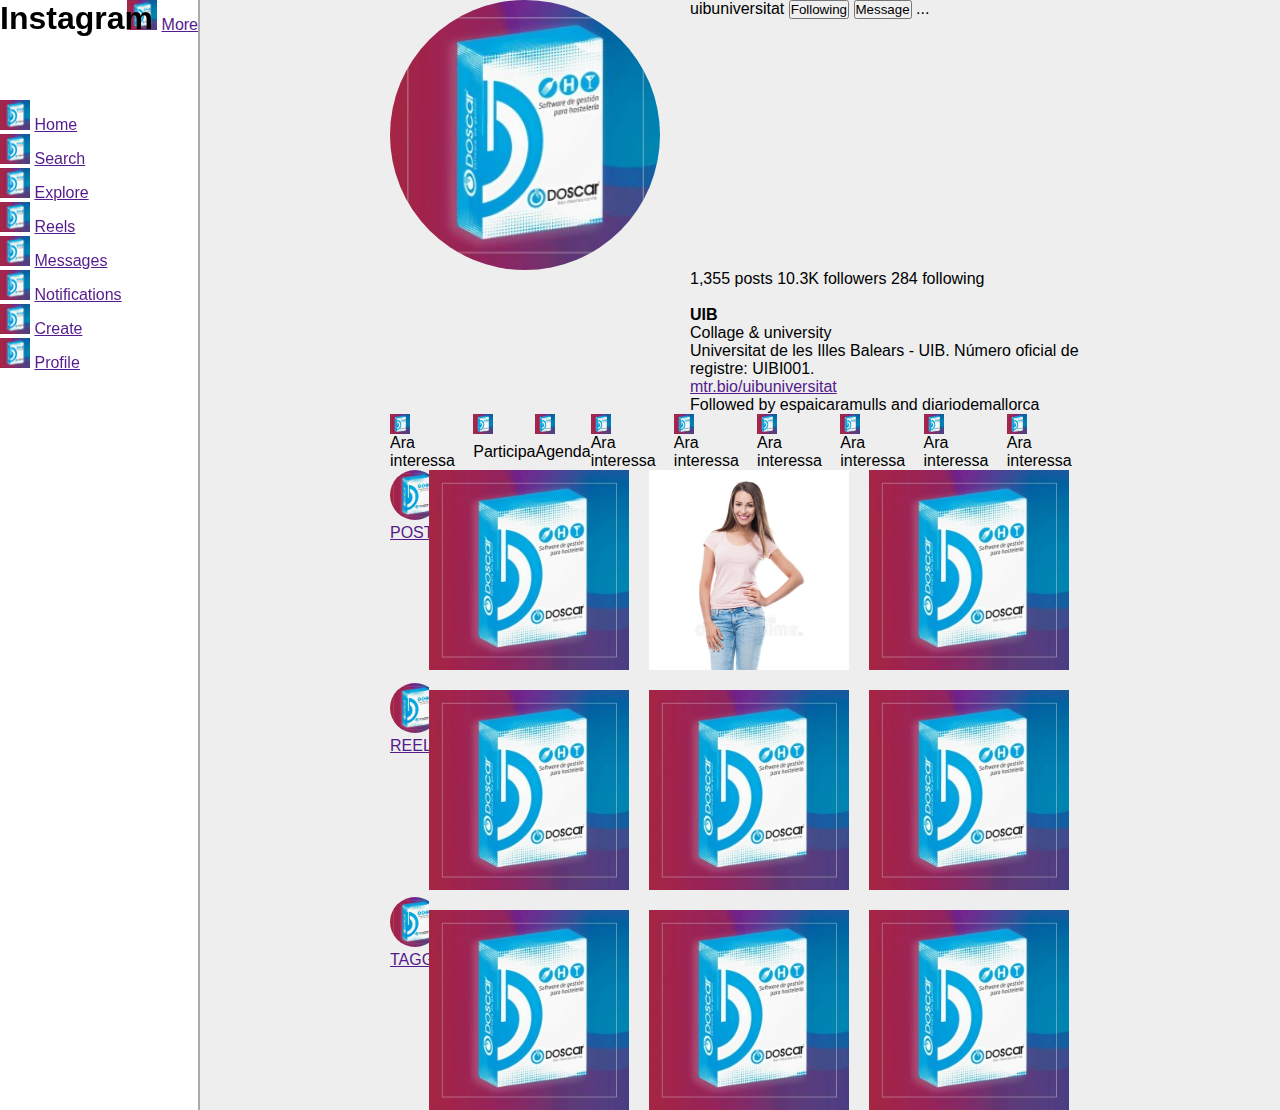
==== instagram/index.html @ e41d657c "Trabajo de instagram" ====
<!DOCTYPE html>
<html lang="en">

<head>
    <meta charset="UTF-8">
    <meta http-equiv="X-UA-Compatible" content="IE=edge">
    <meta name="viewport" content="width=device-width, initial-scale=1.0">
    <title>Document</title>
    <link rel="stylesheet" href="general.css">
    
</head>

<body>
    <aside>
        <h1>Instagram</h1>
        <nav>
            <ul>
                <li>
                    <img src="prosicar - doscar bar restaurante version completa.jpg" alt="logo home">
                    <a href="">Home</a>
                </li>
                <li>
                    <img src="prosicar - doscar bar restaurante version completa.jpg" alt="logo search">
                    <a href="">Search</a>
                </li>
                <li>
                    <img src="prosicar - doscar bar restaurante version completa.jpg" alt="logo explore">
                    <a href="">Explore</a>
                </li>
                <li>
                    <img src="prosicar - doscar bar restaurante version completa.jpg" alt="logo reels">
                    <a href="">Reels</a>
                </li>
                <li>
                    <img src="prosicar - doscar bar restaurante version completa.jpg" alt="logo messages">
                    <a href="">Messages</a>
                </li>
                <li>
                    <img src="prosicar - doscar bar restaurante version completa.jpg" alt="logo notifications">
                    <a href="">Notifications</a>
                </li>
                <li>
                    <img src="prosicar - doscar bar restaurante version completa.jpg" alt="logo create">
                    <a href="">Create</a>
                </li>
                <li>
                    <img src="prosicar - doscar bar restaurante version completa.jpg" alt="logo profile">
                    <a href="">Profile</a>
                </li>
            </ul>
        </nav>
        <div>
            <img src="prosicar - doscar bar restaurante version completa.jpg" alt="logo home">
            <a href="">More</a>
        </div>
    </aside>

    <main>
        <header>

            <img src="prosicar - doscar bar restaurante version completa.jpg" alt="logo">

            <div>
                <span>uibuniversitat</span>
                <button>Following</button>
                <button>Message</button>
                <span>...</span>
            </div>

            <div>
                <span>1,355 posts</span>
                <span>10.3K followers</span>
                <span>284 following</span>
            </div>

            <div>
                <br>
                <strong>UIB</strong>
                <p>Collage & university</p>
                <p>
                    Universitat de les Illes Balears - UIB. Número oficial de registre: UIBI001.<br><a
                        href="">mtr.bio/uibuniversitat</a>
                </p>
            </div>
            <div>
                <p>Followed by espaicaramulls and diariodemallorca</p>
            </div>

            <div>
                <div>
                    <img src="prosicar - doscar bar restaurante version completa.jpg" alt="imagen1">
                    <span>Ara interessa</span>
                </div>
                <div>
                    <img src="prosicar - doscar bar restaurante version completa.jpg" alt="imagen2">
                    <span>Participa</span>
                </div>
                <div>
                    <img src="prosicar - doscar bar restaurante version completa.jpg" alt="imagen3">
                    <span>Agenda</span>
                </div>
                <div>
                    <img src="prosicar - doscar bar restaurante version completa.jpg" alt="imagen1">
                    <span>Ara interessa</span>
                </div>
                <div>
                    <img src="prosicar - doscar bar restaurante version completa.jpg" alt="imagen1">
                    <span>Ara interessa</span>
                </div>
                <div>
                    <img src="prosicar - doscar bar restaurante version completa.jpg" alt="imagen1">
                    <span>Ara interessa</span>
                </div>
                <div>
                    <img src="prosicar - doscar bar restaurante version completa.jpg" alt="imagen1">
                    <span>Ara interessa</span>
                </div>
                <div>
                    <img src="prosicar - doscar bar restaurante version completa.jpg" alt="imagen1">
                    <span>Ara interessa</span>
                </div>
                <div>
                    <img src="prosicar - doscar bar restaurante version completa.jpg" alt="imagen1">
                    <span>Ara interessa</span>
                </div>
            </div>

        </header>

        <div>
            <div>
                <a href=""><img src="prosicar - doscar bar restaurante version completa.jpg" alt="posts">POSTS</a>
                <a href=""><img src="prosicar - doscar bar restaurante version completa.jpg" alt="reels">REELS</a>
                <a href=""><img src="prosicar - doscar bar restaurante version completa.jpg" alt="tagged">TAGGED</a>
            </div>
            <div>
                <img src="prosicar - doscar bar restaurante version completa.jpg" alt="foto1">
                <img src="mujer.jpg" alt="foto2">
                <img src="prosicar - doscar bar restaurante version completa.jpg" alt="foto3">
                <img src="prosicar - doscar bar restaurante version completa.jpg" alt="foto4">
                <img src="prosicar - doscar bar restaurante version completa.jpg" alt="foto5">
                <img src="prosicar - doscar bar restaurante version completa.jpg" alt="foto6">
                <img src="prosicar - doscar bar restaurante version completa.jpg" alt="foto7">
                <img src="prosicar - doscar bar restaurante version completa.jpg" alt="foto8">
                <img src="prosicar - doscar bar restaurante version completa.jpg" alt="foto9">
            </div>
        </div>

    </main>
</body>

</html>
---- instagram/general.css ----
* {
    margin: 0;
    padding: 0;
    box-sizing: border-box;
}

body {

    display: grid;
    grid-template-columns: 200px auto 700px auto;
    grid-template-rows: auto;

    font-family: 'Roboto', sans-serif;
    background-color: #EEEEEE;

    height: 100%;
    

}

body main {

    overflow: scroll;

}

body aside {

    height: 100%;

}

main header {

    display: grid;
    grid-template-columns: 300px auto;
    grid-template-rows: auto auto auto auto;

}

main header > img {

    width: 90%;
    border-radius: 50%;
    grid-template-columns: 1 / 2;
    grid-template-rows: 1 / 5;

}

main header > div:nth-child(2) {

    grid-column: 2 / 3;
    grid-row: 1 / 2;

}

main header > div:nth-child(3) {

    grid-column: 2 / 3;
    grid-row: 2 / 3;

}

main header > div:nth-child(4) {

    grid-column: 2 / 3;
    grid-row: 3 / 4;

}

main header > div:nth-child(5) {

    grid-column: 2 / 3;
    grid-row: 4 / 5;

}

main header > div:nth-child(6) {

    grid-column: 1 / 3;
    grid-row: 5 / 6;

    display: flex;
    flex-direction: row;

}




aside {

    grid-column: 1 / 2;
    grid-row: 1 / 2;

}


main {

    display: grid;
    width: 700px;
    justify-content: center;
    grid-column: 3 / 4;
    grid-row: 1 / 2;


}


@font-face {
    font-family: 'Roboto';
    src: url("/Roboto/Roboto-Regular.ttf")
}


/*Stories*/
main > div:nth-child(2) {

    display: flex;
    overflow: hidden;

}

main > div:nth-child(2) > div:nth-child(1) {

    display: grid;
    grid-template-columns: auto;
    grid-template-rows: auto auto;
    overflow: hidden;

}

main > div:nth-child(2) > div:nth-child(1) img {

    width: 50px;
    height: 50px;
    border-radius: 50%;

}


/* POSTS - REELS -TAGGED */
main header > div:nth-child(6) img {

    display: flex;
    width: 20px;
    height: 20px;

}

main header > div:nth-child(6) > div {

    display: flex;
    flex-wrap: wrap;

}

/*Fotos*/
main > div > div:nth-child(2) img {

    width: 200px;
    height: 200px;
    background: black;
    object-fit: cover;
    object-position: top;

}

main > div > div:nth-child(2) {

    display: flex;
    flex-wrap: wrap;
    gap: 20px;

}

/*Menú*/
aside {

    background-color: #FFFFFF;
    border-right: solid 2px #AAAAAA;

}

aside img {

    width: 30px;
    height: 30px;

}

/*cambiar*/
aside > div {

    justify-self: flex-end;

}

aside > h1 {

    position: fixed;

}

aside > nav {

    position: fixed;
    top: 100px;

}

/*
aside {

    position: fixed;
    top: 0;
    left: 0;
    width: 200px;
    height: 100%;

    display: flex;
    flex-direction: column;

}
*/

/*MEDIA*/
@media only screen and (max-width: 600px){
    body {

        background-color: grey;

    }
}
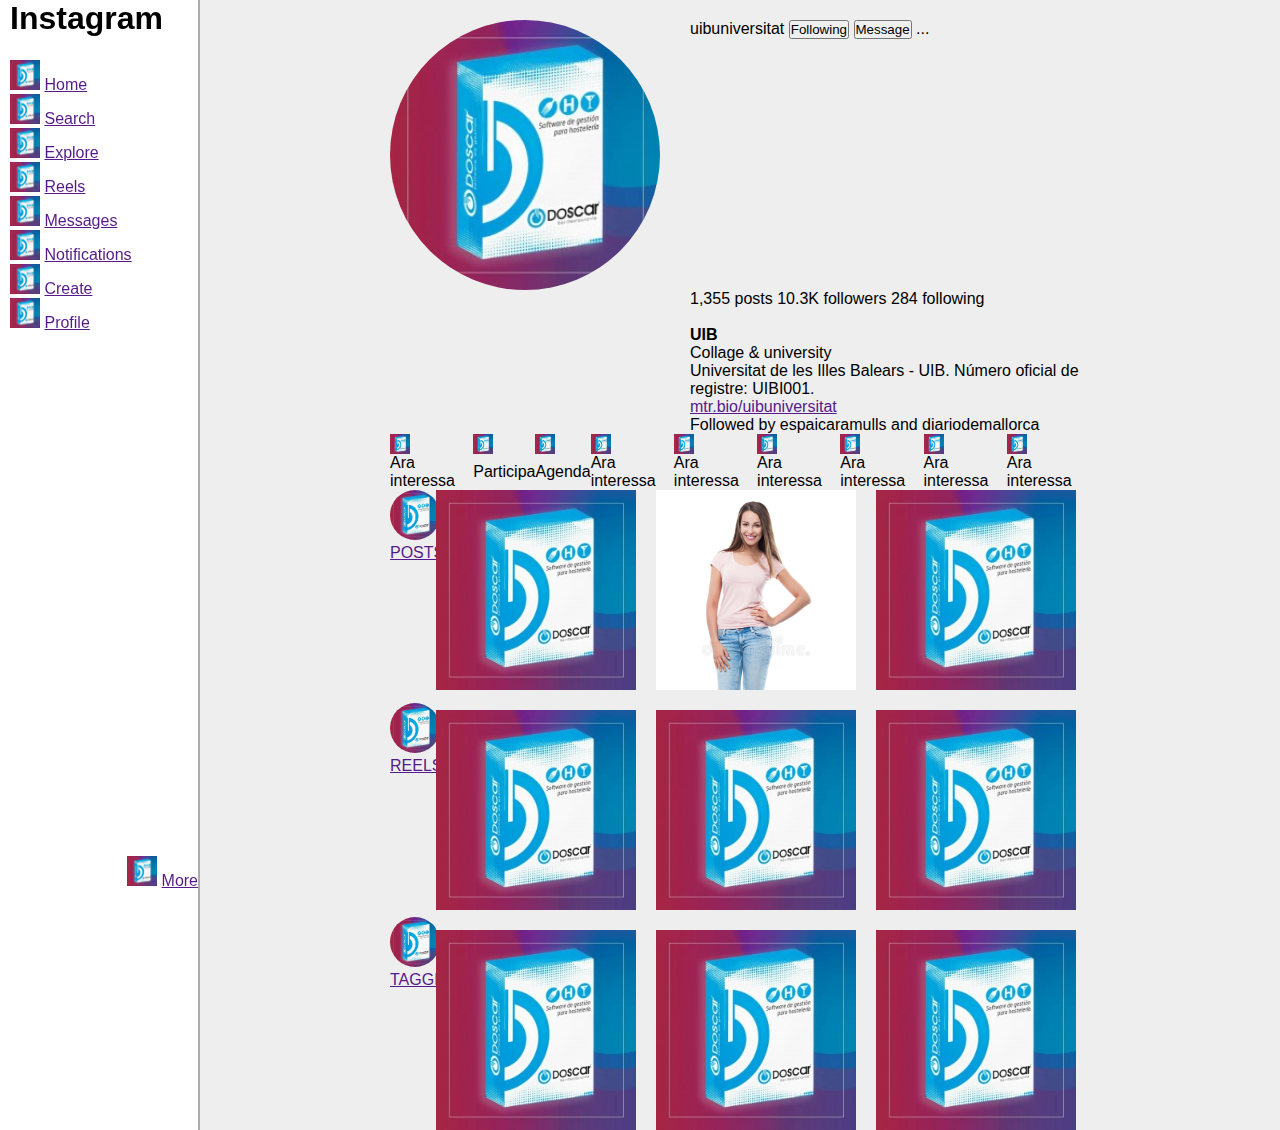
==== commit 12b3c1f6: "Actualización" ====
--- a/instagram/index.html
+++ b/instagram/index.html
@@ -4,7 +4,6 @@
 <head>
     <meta charset="UTF-8">
     <meta http-equiv="X-UA-Compatible" content="IE=edge">
-    <meta name="viewport" content="width=device-width, initial-scale=1.0">
     <title>Document</title>
     <link rel="stylesheet" href="general.css">
     
@@ -146,6 +145,31 @@
             </div>
         </div>
 
+
+
+        <!--
+
+        <div>
+            <div>
+                <a href=""><img src="prosicar - doscar bar restaurante version completa.jpg" alt="posts">POSTS</a>
+                <a href=""><img src="prosicar - doscar bar restaurante version completa.jpg" alt="reels">REELS</a>
+                <a href=""><img src="prosicar - doscar bar restaurante version completa.jpg" alt="tagged">TAGGED</a>
+            </div>
+            <div>
+                <img src="prosicar - doscar bar restaurante version completa.jpg" alt="foto1">
+                <img src="mujer.jpg" alt="foto2">
+                <img src="prosicar - doscar bar restaurante version completa.jpg" alt="foto3">
+                <img src="prosicar - doscar bar restaurante version completa.jpg" alt="foto4">
+                <img src="prosicar - doscar bar restaurante version completa.jpg" alt="foto5">
+                <img src="prosicar - doscar bar restaurante version completa.jpg" alt="foto6">
+                <img src="prosicar - doscar bar restaurante version completa.jpg" alt="foto7">
+                <img src="prosicar - doscar bar restaurante version completa.jpg" alt="foto8">
+                <img src="prosicar - doscar bar restaurante version completa.jpg" alt="foto9">
+            </div>
+        </div>
+
+        -->
+
     </main>
 </body>
 
--- a/instagram/general.css
+++ b/instagram/general.css
@@ -18,15 +18,26 @@
 
 }
 
+/*
 body main {
 
     overflow: scroll;
 
 }
-
+*/
+/*
 body aside {
 
     height: 100%;
+
+}
+*/
+
+/* HEADER */
+
+header {
+
+    margin-top: 20px;
 
 }
 
@@ -47,6 +58,15 @@
 
 }
 
+/* LATERAL */
+aside {
+
+    grid-column: 1 / 2;
+    grid-row: 1 / 2;
+
+}
+
+/* HEADER */
 main header > div:nth-child(2) {
 
     grid-column: 2 / 3;
@@ -85,17 +105,7 @@
 
 }
 
-
-
-
-aside {
-
-    grid-column: 1 / 2;
-    grid-row: 1 / 2;
-
-}
-
-
+/* MENÚ */
 main {
 
     display: grid;
@@ -107,14 +117,7 @@
 
 }
 
-
-@font-face {
-    font-family: 'Roboto';
-    src: url("/Roboto/Roboto-Regular.ttf")
-}
-
-
-/*Stories*/
+/*  POSTS - REELS -TAGGED  */
 main > div:nth-child(2) {
 
     display: flex;
@@ -135,12 +138,13 @@
 
     width: 50px;
     height: 50px;
+    margin-right: 20px;
     border-radius: 50%;
 
 }
 
 
-/* POSTS - REELS -TAGGED */
+/* STORIES */
 main header > div:nth-child(6) img {
 
     display: flex;
@@ -165,6 +169,9 @@
     object-fit: cover;
     object-position: top;
 
+    display: grid;
+    grid-template-columns: auto auto auto;
+
 }
 
 main > div > div:nth-child(2) {
@@ -175,6 +182,15 @@
 
 }
 
+
+
+/*Font insert*/
+@font-face {
+    font-family: 'Roboto';
+    src: url("/Roboto/Roboto-Regular.ttf")
+}
+
+
 /*Menú*/
 aside {
 
@@ -200,13 +216,23 @@
 aside > h1 {
 
     position: fixed;
+    margin-left: 10px;
 
 }
 
 aside > nav {
 
     position: fixed;
-    top: 100px;
+    top: 60px;
+    margin-left: 10px;
+
+}
+
+aside > div {
+
+    position: fixed;
+    bottom: 10px;
+    margin-left: 10px;
 
 }
 
